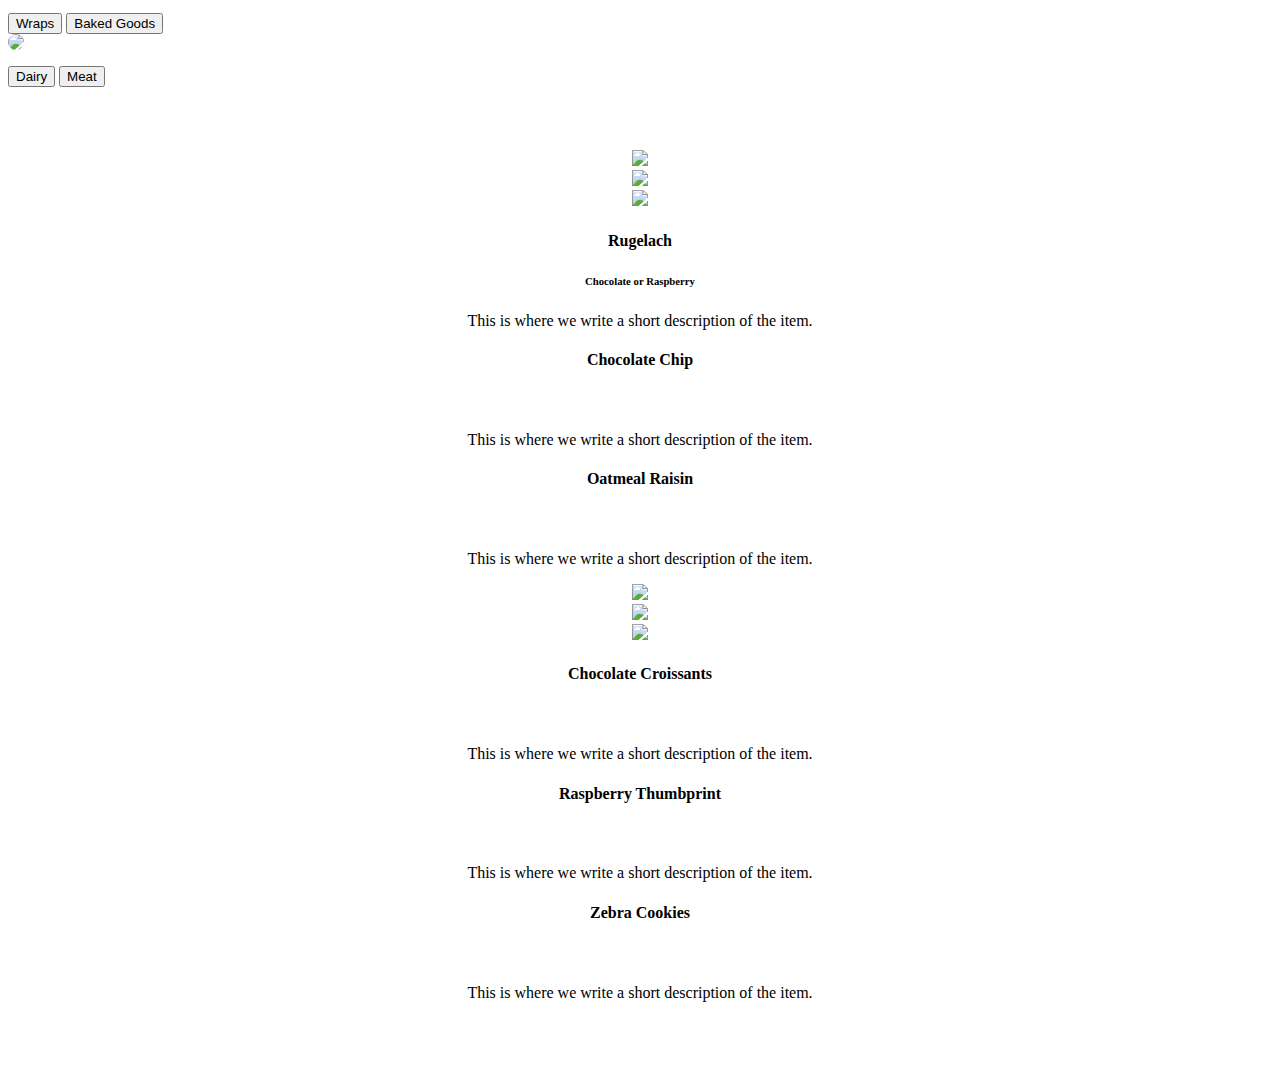
==== bakery.html @ 7cff5004 "Created HTMLs" ====
<!DOCTYPE html>
<html lang="en">
<head>

<!-- Basic Page Needs –––––––––––––––––––––––––––––––––––––––––––––––––– -->
  <meta charset="utf-8">
  <title>Your page title here :)</title>
  <meta name="description" content="">
  <meta name="author" content="">

<!-- Mobile Specific Metas –––––––––––––––––––––––––––––––––––––––––––––––––– -->
  <meta name="viewport" content="width=device-width, initial-scale=1">

<!-- FONT –––––––––––––––––––––––––––––––––––––––––––––––––– -->
  <link href="//fonts.googleapis.com/css?family=Raleway:400,300,600" rel="stylesheet" type="text/css">

<!-- CSS –––––––––––––––––––––––––––––––––––––––––––––––––– -->
  <link rel="stylesheet" href="css/normalize.css">
  <link rel="stylesheet" href="css/bakery.css">

<!-- Favicon –––––––––––––––––––––––––––––––––––––––––––––––––– -->
  <link rel="icon" type="image/png" href="images/favicon.png">

</head>
<body>

<!-- Primary Page Layout –––––––––––––––––––––––––––––––––––––––––––––––––– -->
  <div class="container">
    <div class="row" style="margin-top:1%">
      <nav class="five columns" style="margin-top:1%">
        <div class="row">
          <a href="wraps.html"><button class="green" id="wraps">Wraps</button></a>
          <a href="bakery.html"><button href="bakery.html" class="white" id="bakedGoods">Baked Goods</button></a></div>
      </nav>
      <div class="two columns">
        <a href="index.html"><img href="index.html" src="images/logo.jpg" width="100%" style="border-radius:50%"></a>
      </div>
      <nav class="five columns" style="margin-top:1%">
        <div class="row">
          <a href="dairy.html"><button href="dairy.html" class="blue" id="dairy">Dairy</button></a>
          <a href="meat.html"><button href="meat.html" class="red" id="meat">Meat</button></a></div>
      </nav>
    </div>
    <article id="menu" style="margin-top:5%;margin-bottom:5%">
      <div class="row" style="text-align:center">
        <div class="four columns"><img src="images/placeholder.png"></div>
        <div class="four columns"><img src="images/placeholder.png"></div>
        <div class="four columns"><img src="images/placeholder.png"></div></div>
      <div class="row" style="text-align:center">
        <div class="four columns"><h4>Rugelach<h6>Chocolate or Raspberry</h6></h4><p>This is where we write a short description of the item.</p></div>
        <div class="four columns"><h4>Chocolate Chip<h6>&nbsp;</h6></h4><p>This is where we write a short description of the item.</p></div>
        <div class="four columns"><h4>Oatmeal Raisin<h6>&nbsp;</h6></h4><p>This is where we write a short description of the item.</p></div></div>
      <div class="row" style="text-align:center">
        <div class="four columns"><img src="images/placeholder.png"></div>
        <div class="four columns"><img src="images/placeholder.png"></div>
        <div class="four columns"><img src="images/placeholder.png"></div></div>
      <div class="row" style="text-align:center">
        <div class="four columns"><h4>Chocolate Croissants<h6>&nbsp;</h6></h4><p>This is where we write a short description of the item.</p></div>
        <div class="four columns"><h4>Raspberry Thumbprint<h6>&nbsp;</h6></h4><p>This is where we write a short description of the item.</p></div>
        <div class="four columns"><h4>Zebra Cookies<h6>&nbsp;</h6></h4><p>This is where we write a short description of the item.</p></div></div>
    </article>

  </div>
<!-- End Document –––––––––––––––––––––––––––––––––––––––––––––––––– -->
</body>
</html>
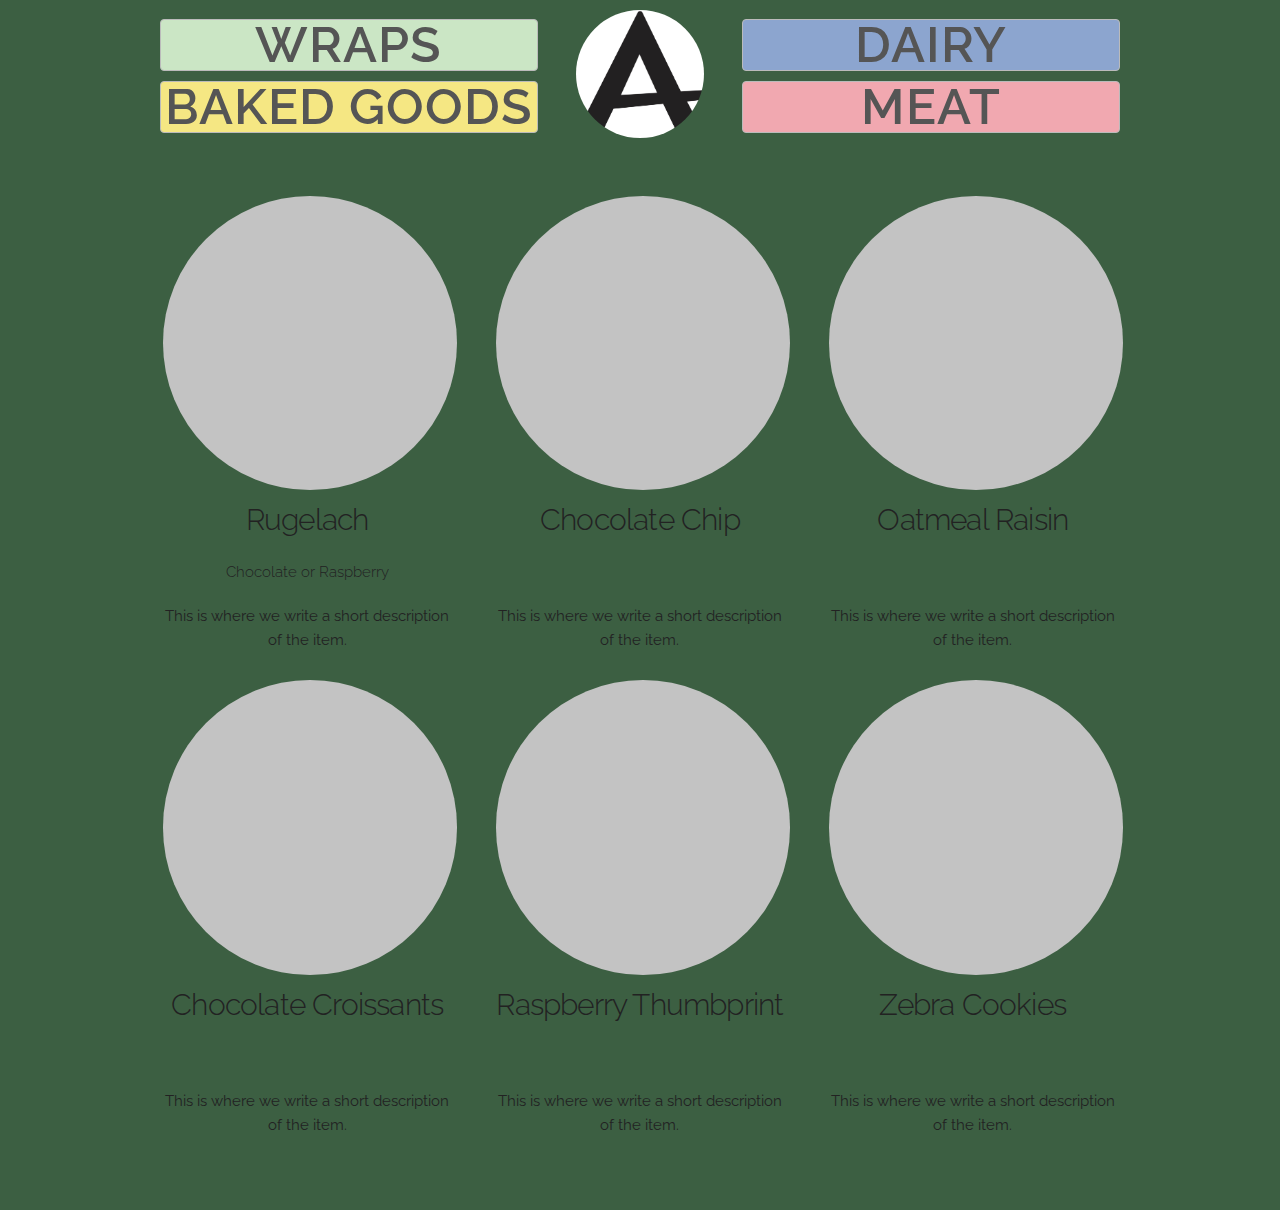
==== commit fad9b278: "changed .white to .yellow" ====
--- a/bakery.html
+++ b/bakery.html
@@ -30,7 +30,7 @@
       <nav class="five columns" style="margin-top:1%">
         <div class="row">
           <a href="wraps.html"><button class="green" id="wraps">Wraps</button></a>
-          <a href="bakery.html"><button href="bakery.html" class="white" id="bakedGoods">Baked Goods</button></a></div>
+          <a href="bakery.html"><button href="bakery.html" class="yellow" id="bakedGoods">Baked Goods</button></a></div>
       </nav>
       <div class="two columns">
         <a href="index.html"><img href="index.html" src="images/logo.jpg" width="100%" style="border-radius:50%"></a>
--- a/css/bakery.css
+++ b/css/bakery.css
@@ -0,0 +1,35 @@
+html {background: #3c5f42;}
+
+.green {background: #cbe6c5;}
+
+.blue {background: #8CA5CF;}
+
+.red {background: #F1A8B0;}
+
+.yellow {background: #F5E783;}
+
+.hidden {visibility: hidden;}
+
+#menu h3 {margin-top: 20%;}
+
+button {
+  width: 100%;
+  line-height: 1.0;
+  height: auto;
+  padding: 0;
+  font-size: 50px;
+}
+
+nav {
+  text-align: center;
+  color: #3c5f42;
+}
+#menu img {
+  width: 100%;
+  border-radius: 50%;
+  margin: 1%;
+}
+#menu .row {
+  /*margin-top: -5%;*/
+}
+
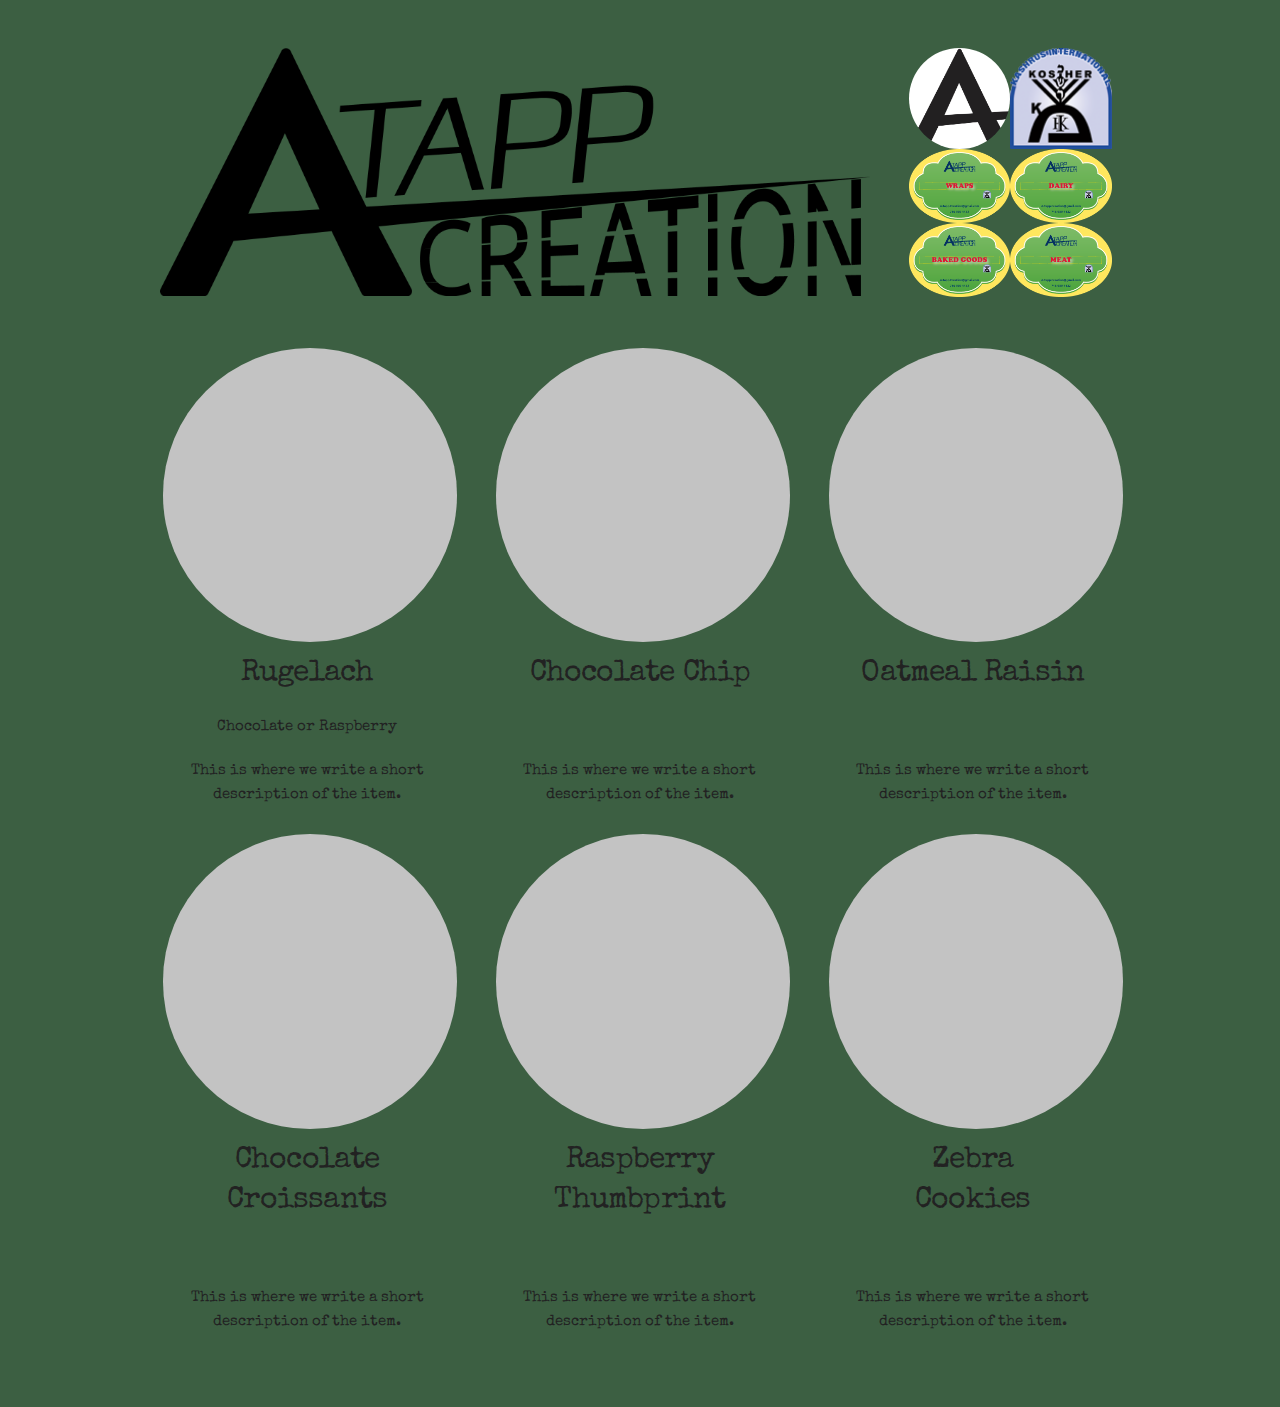
==== commit 269ea3e1: "Updated nav menus to new design reflecting Designer's Notes" ====
--- a/bakery.html
+++ b/bakery.html
@@ -12,7 +12,7 @@
   <meta name="viewport" content="width=device-width, initial-scale=1">
 
 <!-- FONT –––––––––––––––––––––––––––––––––––––––––––––––––– -->
-  <link href="//fonts.googleapis.com/css?family=Raleway:400,300,600" rel="stylesheet" type="text/css">
+<!--  <link href="//fonts.googleapis.com/css?family=Raleway:400,300,600" rel="stylesheet" type="text/css">-->
 
 <!-- CSS –––––––––––––––––––––––––––––––––––––––––––––––––– -->
   <link rel="stylesheet" href="css/normalize.css">
@@ -26,21 +26,19 @@
 
 <!-- Primary Page Layout –––––––––––––––––––––––––––––––––––––––––––––––––– -->
   <div class="container">
-    <div class="row" style="margin-top:1%">
-      <nav class="five columns" style="margin-top:1%">
-        <div class="row">
-          <a href="wraps.html"><button class="green" id="wraps">Wraps</button></a>
-          <a href="bakery.html"><button href="bakery.html" class="yellow" id="bakedGoods">Baked Goods</button></a></div>
-      </nav>
-      <div class="two columns">
-        <a href="index.html"><img href="index.html" src="images/logo.jpg" width="100%" style="border-radius:50%"></a>
+    
+    <div class="row" style="margin-top:5%">
+      <img class="nine columns" src="images/header.png">
+      <div class="three columns">
+        <a href="index.html"><img class="one-half column" src="images/logo.jpg" style="border-radius:50%"></a>
+        <a href="http://www.KashrusInternational.com"><img class="one-half column" src="images/Kosher.png"></a>
+        <a href="wraps.html"><img class="one-half column" src="images/btnWrap.png"></a>
+        <a href="dairy.html"><img class="one-half column" src="images/btnDairy.png"></a>
+        <a href="bakery.html"><img class="one-half column" src="images/btnBakedGoods.png"></a>
+        <a href="meat.html"><img class="one-half column" src="images/btnMeat.png"></a>
       </div>
-      <nav class="five columns" style="margin-top:1%">
-        <div class="row">
-          <a href="dairy.html"><button href="dairy.html" class="blue" id="dairy">Dairy</button></a>
-          <a href="meat.html"><button href="meat.html" class="red" id="meat">Meat</button></a></div>
-      </nav>
     </div>
+    
     <article id="menu" style="margin-top:5%;margin-bottom:5%">
       <div class="row" style="text-align:center">
         <div class="four columns"><img src="images/placeholder.png"></div>
@@ -57,7 +55,7 @@
       <div class="row" style="text-align:center">
         <div class="four columns"><h4>Chocolate Croissants<h6>&nbsp;</h6></h4><p>This is where we write a short description of the item.</p></div>
         <div class="four columns"><h4>Raspberry Thumbprint<h6>&nbsp;</h6></h4><p>This is where we write a short description of the item.</p></div>
-        <div class="four columns"><h4>Zebra Cookies<h6>&nbsp;</h6></h4><p>This is where we write a short description of the item.</p></div></div>
+        <div class="four columns"><h4>Zebra<br>Cookies<h6>&nbsp;</h6></h4><p>This is where we write a short description of the item.</p></div></div>
     </article>
 
   </div>
